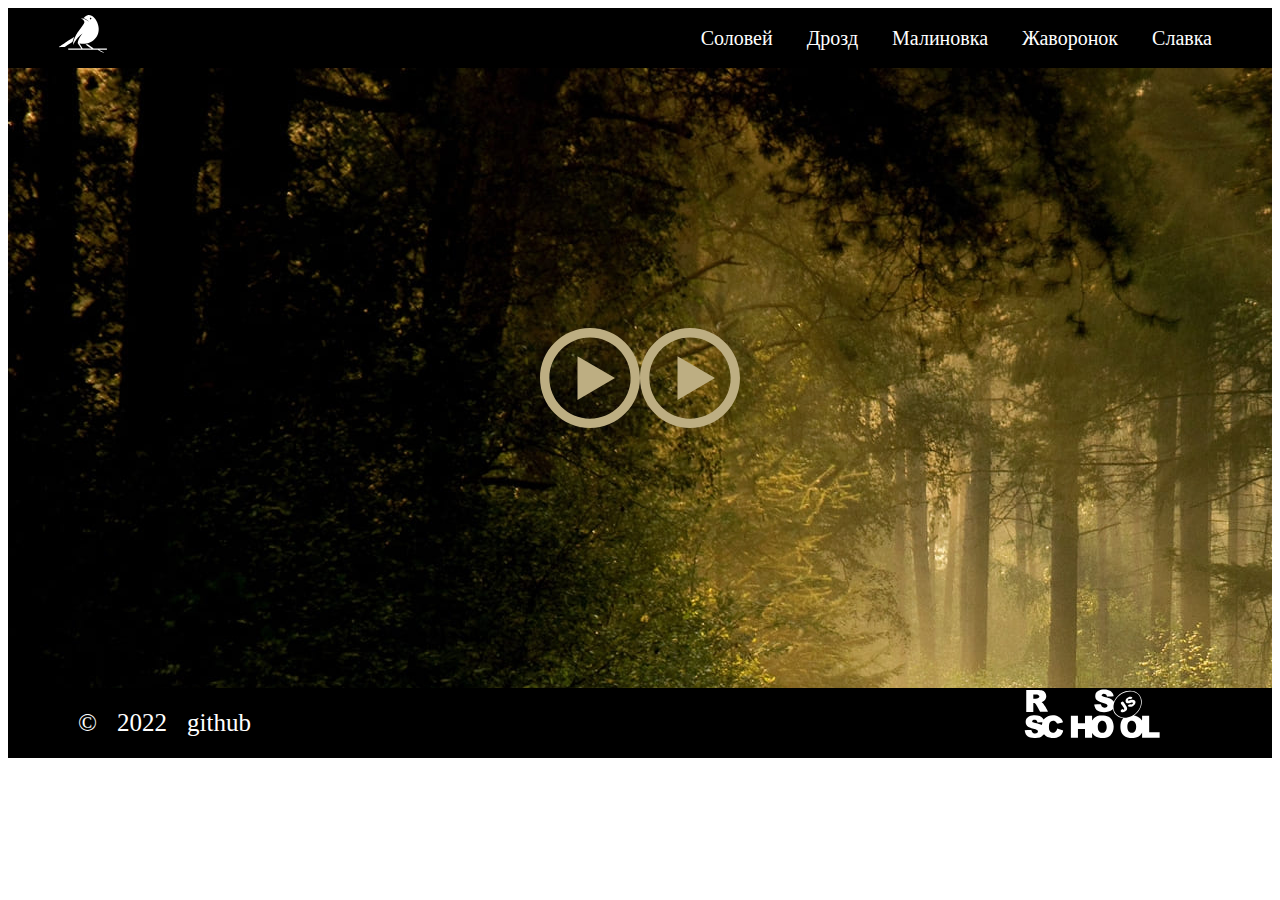
==== js30-1.1-eco-sounds/index.html @ 528f0a3c "feat: add header, main, footer, video button" ====
<!DOCTYPE html>
<html lang="en">
  <head>
    <meta charset="UTF-8" />
    <meta http-equiv="X-UA-Compatible" content="IE=edge" />
    <meta name="viewport" content="width=device-width, initial-scale=1.0" />
    <title>js30</title>
    <link rel="shortcut icon" href="./assets/favicon.ico" type="image/x-icon"/> 
    <link rel="stylesheet" href="./style.css" />
  </head>

  <body>
      <header class="container header-container">
        <div class="logo"></div>

        <nav class="nav" id="nav">
          <ul>
            <li class="nav-li"><a class="nav-link" href="#">Соловей</a></li>
            <li class="nav-li"><a class="nav-link" href="#">Дрозд</a></li>
            <li class="nav-li"><a class="nav-link" href="#">Малиновка</a></li>
            <li class="nav-li"><a class="nav-link" href="#">Жаворонок</a></li>
            <li class="nav-li"><a class="nav-link" href="#">Славка</a></li>
          </ul>
        </nav>
    </header>

    <main>
          <div class="video-container">
            <audio src="./assets/audio/drozd.mp3"></audio>   
            <!-- <button class="video-button" id="video-button">
            </button> -->


            <button class="play-btn"></button>
            <button class="pause-btn"></button>
          </div>
    </main>

    <footer>
      <div class="container footer-container">
        <div class="footer-box">
          <p class="footer-text">©</p>
          <p class="footer-text">2022</p>
          <a
            href="https://github.com/kybikn"
            class="footer-text footer-text-link"
            target="_blank">github</a>
        </div>
        
      <div>
        <a href="https://rs.school/js-stage0/" target="_blank">
          <svg class="icon">
            <use xlink:href="./assets/svg/sprite.svg#rss"></use>
          </svg>
       </a>
      </div>
   
    </footer>
    <script type="module" src="./script.js"></script>
  </body>
</html>







<!-- <svg class="icon">
  <use xlink:href="#logo"></use>
</svg><svg class="icon">
  <use xlink:href="#logo1"></use>
</svg> -->
---- js30-1.1-eco-sounds/style.css ----
html {
    scroll-behavior: smooth;
  }

  .container {
    max-width: 1920px;
    margin: 0 auto;
    padding: 0 auto;
  }
  
  .header-container {
    display: flex;
    flex-direction: row;
    justify-content: space-between;
    align-items: center;
    height: 60px;
    background-color: black;
  }

  .logo {
    background-image: url("./assets/svg/logo.svg");
    background-size: contain;
    background-repeat: no-repeat;
    width: 50px;
    height: 50px;
    margin-left: 50px;
    /* margin-top: 10px; */
    transition: 0.7s;
  }

  .logo:hover {
    filter: invert(26%) sepia(15%) saturate(638%) hue-rotate(7deg) brightness(92%)
    contrast(87%);
    cursor: pointer;
  }
  
  .nav {
    margin-left: auto;
    padding-right: 60px;
  }
  
  .nav-li {
    display: inline-block;
    list-style: none;
    padding-left: 30px;
    transition: 0.7s;
  }
  
  .nav-link {
    font-family: Inter;
    font-style: normal;
    font-weight: normal;
    font-size: 20px;
    text-decoration: none;
    color: #ffffff;
  }
  
  .nav-li:hover {
    filter: invert(26%) sepia(15%) saturate(638%) hue-rotate(7deg) brightness(92%)
      contrast(87%);
  }

  .video-container {
    background-image: url("./assets/img/solovey.jpg");
    height: 620px;
    display: flex;
    justify-content: center;
    align-items: center;
    width: 100%;
}



button {
    background-image: url("./assets/svg/play.svg");
    background-position: center;
    background-repeat: no-repeat;
    width: 100px;
    height: 100px;
    transition: 0.7s;
    border: none;
    padding: 0;
    background-size: contain;
    background-color: transparent;
  }

  .pause {
    background-image: url("./assets/svg/pause.svg");
  }

  



/*   
  .video-button {
    background-image: url("./assets/svg/play.svg");
    background-position: center;
    background-repeat: no-repeat;
    width: 100px;
    height: 100px;
    transition: 0.7s;
    border: none;
    padding: 0;
    background-size: contain;
    background-color: transparent;
  } */

  button:hover {
    filter: invert(26%) sepia(15%) saturate(638%) hue-rotate(7deg) brightness(92%)
      contrast(87%);
      cursor: pointer;
  }  

  /* .video-button.active {
    background-image: url("./assets/svg/pause.svg");
    background-position: center;
    background-repeat: no-repeat;
    width: 100px;
    height: 100px;
    transition: 0.7s;
    border: none;
    background-color: transparent;
   */

  .footer-container {
    display: flex;
    flex-direction: row;
    justify-content: space-between;
    height: 70px;
    background: #000000;
  }
  
  .footer-box {
    margin-left: 50px;
    display: flex;
    justify-content: center;
    align-items: center;
  }

  .footer-text {
    display: inline-block;
    font-family: Inter;
    font-style: normal;
    font-weight: normal;
    font-size: 25px;
    line-height: 50px;
    padding-left: 20px;
    color: #ffffff;
  }
  
  .footer-text-link {
    text-decoration: none;
  }
  
  .footer-text-link:hover {
    filter: invert(26%) sepia(15%) saturate(638%) hue-rotate(7deg) brightness(92%)
      contrast(87%);
    transition: 0.7s;
  }

  .footer-link {
    font-family: Inter;
    font-style: normal;
    font-weight: normal;
    font-size: 20px;
    line-height: 50px;
    margin-left: 60px;
    text-align: justify;
    text-decoration: none;
    color: #ffffff;
  }

  .icon {
    margin-right: 30px;
    height: 50px;
    fill: #ffffff;
} 

  .icon:hover {
    filter: invert(26%) sepia(15%) saturate(638%) hue-rotate(7deg) brightness(92%)
      contrast(87%);
    transition: 0.7s;
  }
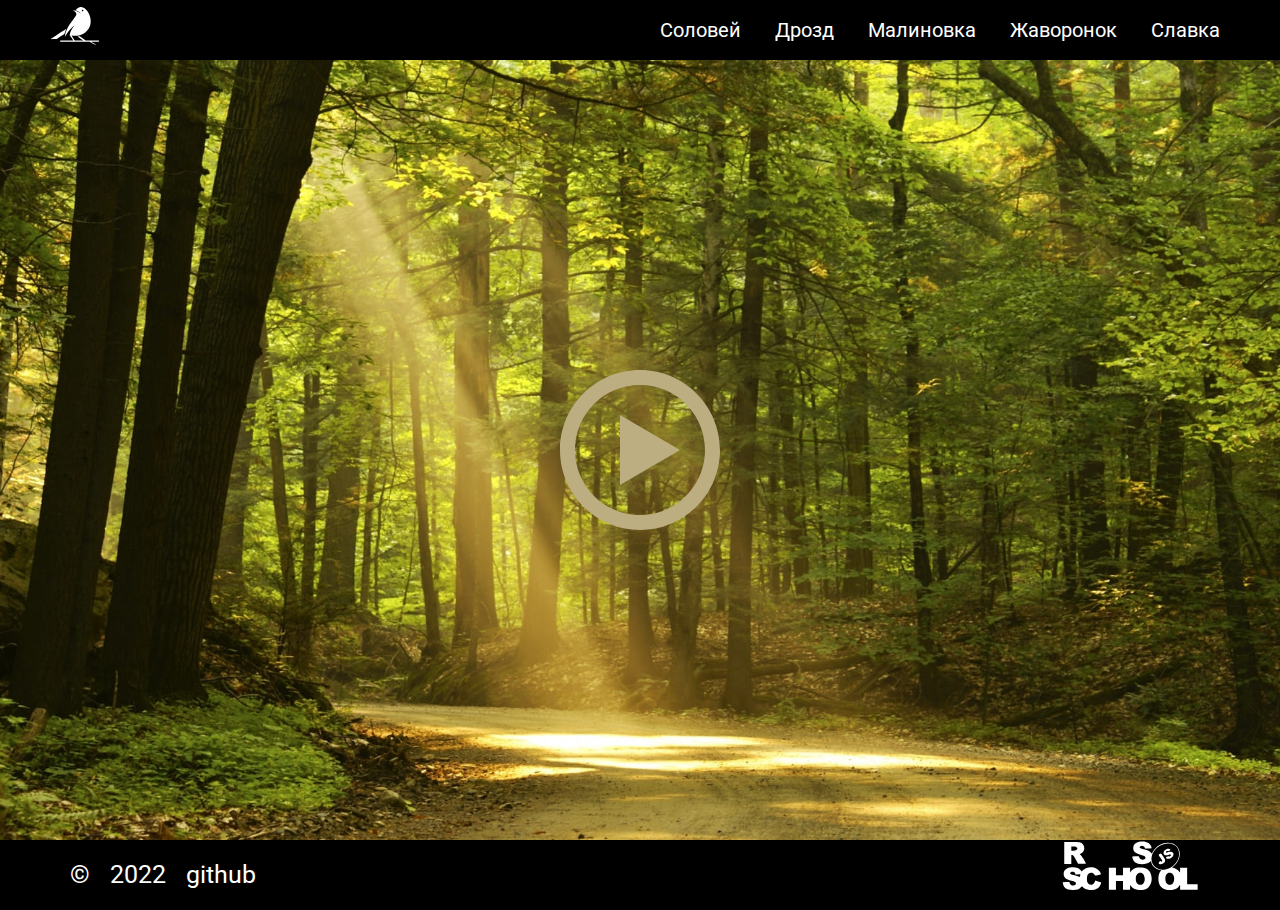
==== commit 564649f9: "feat: add nav, audio" ====
--- a/js30-1.1-eco-sounds/index.html
+++ b/js30-1.1-eco-sounds/index.html
@@ -1,73 +1,58 @@
 <!DOCTYPE html>
 <html lang="en">
-  <head>
-    <meta charset="UTF-8" />
-    <meta http-equiv="X-UA-Compatible" content="IE=edge" />
-    <meta name="viewport" content="width=device-width, initial-scale=1.0" />
-    <title>js30</title>
-    <link rel="shortcut icon" href="./assets/favicon.ico" type="image/x-icon"/> 
-    <link rel="stylesheet" href="./style.css" />
-  </head>
 
-  <body>
-      <header class="container header-container">
-        <div class="logo"></div>
+<head>
+  <meta charset="UTF-8">
+  <meta http-equiv="X-UA-Compatible" content="IE=edge">
+  <meta name="viewport" content="width=device-width, initial-scale=1.0">
+  <link rel="preconnect" href="https://fonts.googleapis.com">
+  <link rel="preconnect" href="https://fonts.gstatic.com" crossorigin>
+  <link href="https://fonts.googleapis.com/css2?family=Roboto&display=swap" rel="stylesheet">
+  <link rel="icon" href="./assets/favicon.ico" type="image/x-icon">
+  <link rel="stylesheet" href="./style.css">
+  <title>eco-sounds</title>
+</head>
 
-        <nav class="nav" id="nav">
-          <ul>
-            <li class="nav-li"><a class="nav-link" href="#">Соловей</a></li>
-            <li class="nav-li"><a class="nav-link" href="#">Дрозд</a></li>
-            <li class="nav-li"><a class="nav-link" href="#">Малиновка</a></li>
-            <li class="nav-li"><a class="nav-link" href="#">Жаворонок</a></li>
-            <li class="nav-li"><a class="nav-link" href="#">Славка</a></li>
-          </ul>
-        </nav>
-    </header>
+<body>
+  <header class="container header-container">
+    <div class="logo"></div>
 
-    <main>
-          <div class="video-container">
-            <audio src="./assets/audio/drozd.mp3"></audio>   
-            <!-- <button class="video-button" id="video-button">
-            </button> -->
+    <nav class="nav" id="nav">
+      <ul>
+        <li class="nav-li"><a class="nav-link" data-bird="solovey">Соловей</a></li>
+        <li class="nav-li"><a class="nav-link" data-bird="drozd">Дрозд</a></li>
+        <li class="nav-li"><a class="nav-link" data-bird="zarynka">Малиновка</a></li>
+        <li class="nav-li"><a class="nav-link" data-bird="javoronok">Жаворонок</a></li>
+        <li class="nav-li"><a class="nav-link" data-bird="slavka">Славка</a></li>
+      </ul>
+    </nav>
+  </header>
 
+  <main>
+    <div class="video-container" style="background-image: url('./assets/img/forest.jpg');">
+      <audio src="./assets/audio/drozd.mp3"></audio>
+      <button class="play"></button>
+    </div>
+  </main>
 
-            <button class="play-btn"></button>
-            <button class="pause-btn"></button>
-          </div>
-    </main>
+  <footer>
+    <div class="container footer-container">
+      <div class="footer-box">
+        <p class="footer-text">©</p>
+        <p class="footer-text">2022</p>
+        <a href="https://github.com/kybikn" class="footer-text footer-text-link" target="_blank">github</a>
+      </div>
 
-    <footer>
-      <div class="container footer-container">
-        <div class="footer-box">
-          <p class="footer-text">©</p>
-          <p class="footer-text">2022</p>
-          <a
-            href="https://github.com/kybikn"
-            class="footer-text footer-text-link"
-            target="_blank">github</a>
-        </div>
-        
       <div>
         <a href="https://rs.school/js-stage0/" target="_blank">
           <svg class="icon">
             <use xlink:href="./assets/svg/sprite.svg#rss"></use>
           </svg>
-       </a>
+        </a>
       </div>
-   
-    </footer>
-    <script type="module" src="./script.js"></script>
-  </body>
-</html>
+    </div>
+  </footer>
+  <script type="module" src="./script.js"></script>
+</body>
 
-
-
-
-
-
-
-<!-- <svg class="icon">
-  <use xlink:href="#logo"></use>
-</svg><svg class="icon">
-  <use xlink:href="#logo1"></use>
-</svg> -->+</html>--- a/js30-1.1-eco-sounds/style.css
+++ b/js30-1.1-eco-sounds/style.css
@@ -1,9 +1,15 @@
-   html {
+  html {
     scroll-behavior: smooth;
   }
 
+  * {
+      box-sizing: border-box;
+      margin: 0;
+      padding: 0;
+  }
+
   .container {
-    max-width: 1920px;
+    width: 100%;
     margin: 0 auto;
     padding: 0 auto;
   }
@@ -24,7 +30,6 @@
     width: 50px;
     height: 50px;
     margin-left: 50px;
-    /* margin-top: 10px; */
     transition: 0.7s;
   }
 
@@ -47,81 +52,60 @@
   }
   
   .nav-link {
-    font-family: Inter;
+    font-family: 'Roboto', sans-serif;
     font-style: normal;
     font-weight: normal;
     font-size: 20px;
     text-decoration: none;
     color: #ffffff;
+    transition: 0.7s;
+  }
+
+  .nav-link.active {
+    filter: invert(26%) sepia(15%) saturate(638%) hue-rotate(7deg) brightness(92%)
+      contrast(87%);
   }
   
   .nav-li:hover {
     filter: invert(26%) sepia(15%) saturate(638%) hue-rotate(7deg) brightness(92%)
       contrast(87%);
+      cursor: pointer;
   }
 
   .video-container {
-    background-image: url("./assets/img/solovey.jpg");
-    height: 620px;
     display: flex;
     justify-content: center;
     align-items: center;
+    height: calc(100vh - 120px);
+    min-height: 280px;
     width: 100%;
+    background-repeat: no-repeat;
+    background-position: center;
+    background-size: cover;
 }
 
-
-
-button {
+  .play {
     background-image: url("./assets/svg/play.svg");
+    background-size: contain;
+    background-color: transparent;
     background-position: center;
     background-repeat: no-repeat;
-    width: 100px;
-    height: 100px;
+    width: 160px;
+    height: 160px;
     transition: 0.7s;
     border: none;
     padding: 0;
-    background-size: contain;
-    background-color: transparent;
   }
 
-  .pause {
+  .play:hover {
+    filter: invert(26%) sepia(15%) saturate(638%) hue-rotate(7deg) brightness(92%)
+      contrast(87%);
+    cursor: pointer;
+  }  
+
+  .play.pause {
     background-image: url("./assets/svg/pause.svg");
   }
-
-  
-
-
-
-/*   
-  .video-button {
-    background-image: url("./assets/svg/play.svg");
-    background-position: center;
-    background-repeat: no-repeat;
-    width: 100px;
-    height: 100px;
-    transition: 0.7s;
-    border: none;
-    padding: 0;
-    background-size: contain;
-    background-color: transparent;
-  } */
-
-  button:hover {
-    filter: invert(26%) sepia(15%) saturate(638%) hue-rotate(7deg) brightness(92%)
-      contrast(87%);
-      cursor: pointer;
-  }  
-
-  /* .video-button.active {
-    background-image: url("./assets/svg/pause.svg");
-    background-position: center;
-    background-repeat: no-repeat;
-    width: 100px;
-    height: 100px;
-    transition: 0.7s;
-    border: none;
-    background-color: transparent;
-   */
 
   .footer-container {
     display: flex;
@@ -140,7 +124,7 @@
 
   .footer-text {
     display: inline-block;
-    font-family: Inter;
+    font-family: 'Roboto', sans-serif;
     font-style: normal;
     font-weight: normal;
     font-size: 25px;
@@ -151,16 +135,17 @@
   
   .footer-text-link {
     text-decoration: none;
+    transition: 0.7s;
   }
   
   .footer-text-link:hover {
     filter: invert(26%) sepia(15%) saturate(638%) hue-rotate(7deg) brightness(92%)
       contrast(87%);
-    transition: 0.7s;
+    cursor: pointer;
   }
 
   .footer-link {
-    font-family: Inter;
+   font-family: 'Roboto', sans-serif;
     font-style: normal;
     font-weight: normal;
     font-size: 20px;
@@ -172,13 +157,13 @@
   }
 
   .icon {
-    margin-right: 30px;
     height: 50px;
+    transition: 0.7s;
     fill: #ffffff;
 } 
 
   .icon:hover {
     filter: invert(26%) sepia(15%) saturate(638%) hue-rotate(7deg) brightness(92%)
       contrast(87%);
-    transition: 0.7s;
+    cursor: pointer;
   }